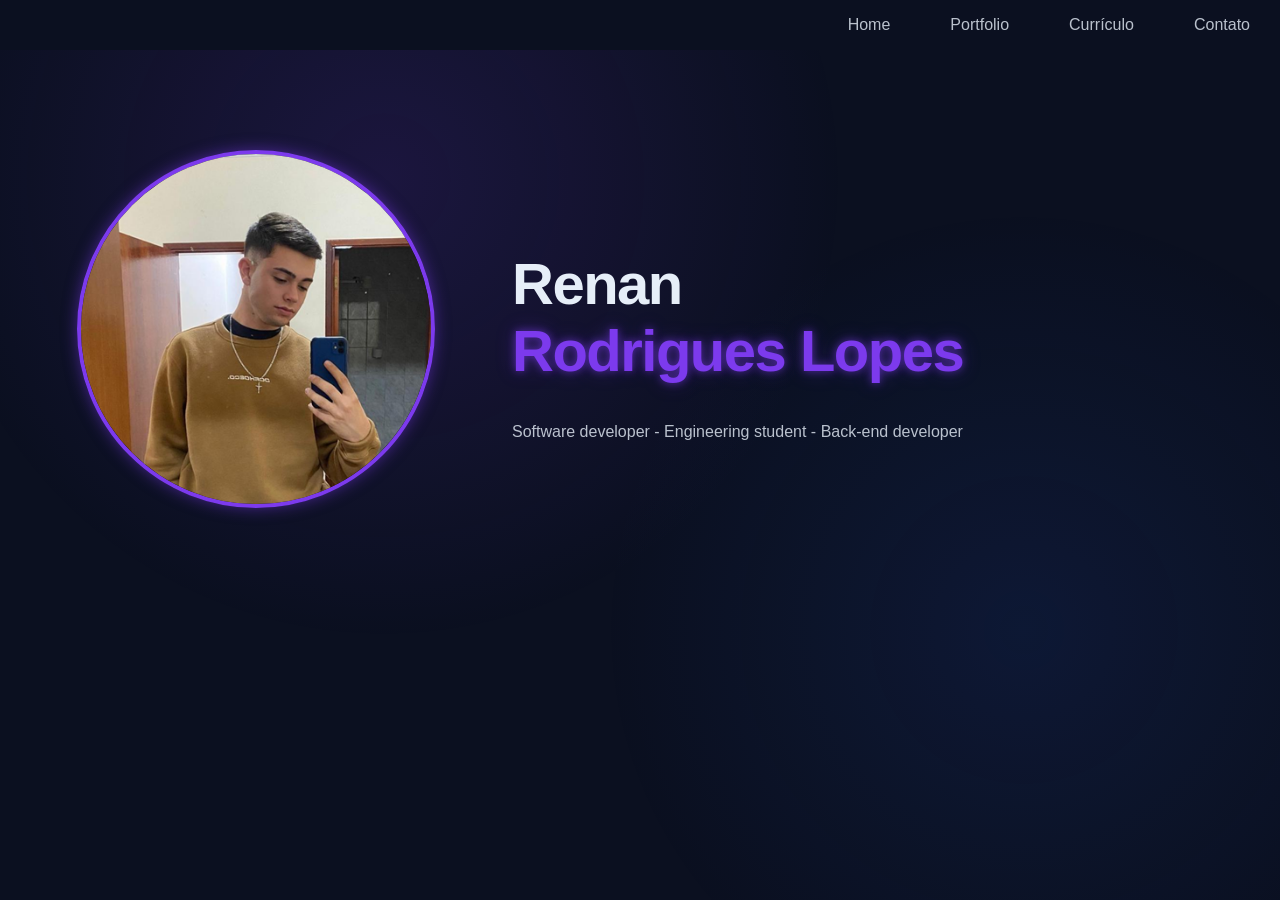
==== index.html @ 456c1f96 "first commit: incio do projeto(base inical)" ====
<!DOCTYPE html>

<html>

	<head>
		<title>Renan Lopes - Portfolio Online</title>
		<meta charset="utf-8">

        <link rel="preconnect" href="https://rsms.me/inter/">
        <link rel="stylesheet" href="https://rsms.me/inter/inter.css">

		<link rel="stylesheet" href="css/styles.css">

	</head>


	<body>
		<div class="navigation">
			<ul>
				<li>Home</li>
				<li>Portfolio</li>
				<li>Currículo</li>
				<li>Contato</li>
			</ul>
		</div>

		<div class="capa">
            <div class="profile-pic">
			    <img src="img/fotoRenan.png" alt="Foto de Renan Lopes">
            </div>
            <div class="profile-title">
			    <h1>Renan <span>Rodrigues Lopes</span></h1>
			    <h2>Software developer - Engineering student - Back-end developer</h2>
            </div>    
        </div>


		

	</body>

</html>
---- css/styles.css ----
html, body{
    margin: 0px;
    padding: 0px;
    font-size: 0;
}


body{
    background: #0B1020;
    font-family: 'Inter', sans-serif;
}

body::before {
    content: "";
    position: fixed;
    top: 0; left: 0;
    width: 100%; height: 100%;
    background: radial-gradient(circle at 30% 20%, rgba(124,58,237,0.15), transparent 40%), radial-gradient(circle at 80% 70%, rgba(37,99,235,0.10), transparent 35%);
    z-index: -1;
}


.navigation{
    background-color: #0B1020;
    color: #E6EEF8;
    height: 50px;
}

.navigation ul{
    margin-top: 0;
    list-style: none;
    padding-left: 0;
    text-align: right;
    height: 50px;
}

.navigation li{
    display: inline-block;
    padding-left: 30px;
    padding-right: 30px;
    line-height: 50px;
    font-size: 16px;
    opacity: 0.8;
    transition: 0.3s ease;
    cursor: pointer;
}

.navigation li:hover {
    color: #7C3AED;
    text-shadow: 0 0 6px rgba(124,58,237,0.6);
    transform: translateY(-3px);
}

.capa{
    color: #E6EEF8;
}

.capa span{
    color: #7C3AED;
    display: block ;
}

.capa div{
    display: inline-block;
    height: 650px; 
}

.profile-pic{
    width: 40%;
    text-align: center;
}

.profile-pic img{
    width: 350px;
    border-radius: 350px;
    margin-top: 100px;
    border: 4px solid #7C3AED;
    box-shadow: 0 0 15px rgba(124,58,237,0.5);
    transition: 0.4s ease;
}

.profile-pic img:hover {
    box-shadow: 0 0 25px rgba(124,58,237,0.8);
    transform: scale(1.03);
}

.profile-title{
    vertical-align: top;
    width: 60%;
}

.profile-title h1{
    margin-top: 200px;
    font-size: 58px;
    font-weight: 700;
    letter-spacing: -1.5px;
}

.profile-title h1 span {
    color: #7C3AED;
    text-shadow: 0 0 8px rgba(124,58,237,0.6), 0 0 20px rgba(124,58,237,0.3);
}


.profile-title h2{
    font-size: 16px;
    font-weight: 400;
    opacity: 0.8;
}
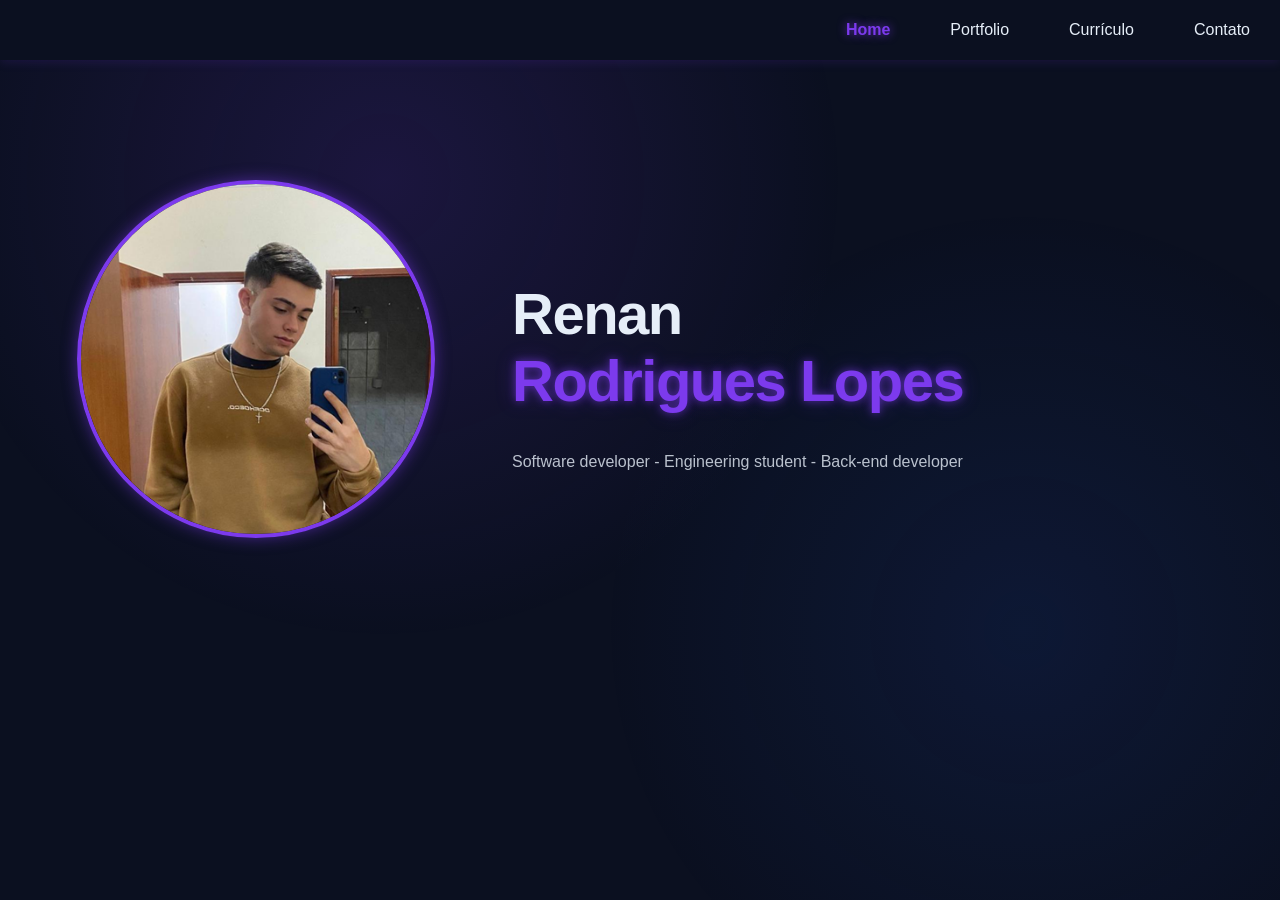
==== commit de058f41: "adicionando funcionalidades" ====
--- a/index.html
+++ b/index.html
@@ -17,7 +17,7 @@
 	<body>
 		<div class="navigation">
 			<ul>
-				<li>Home</li>
+				<li class="active">Home</li>
 				<li>Portfolio</li>
 				<li>Currículo</li>
 				<li>Contato</li>
--- a/css/styles.css
+++ b/css/styles.css
@@ -1,3 +1,5 @@
+/*   HOME   */
+
 html, body{
     margin: 0px;
     padding: 0px;
@@ -20,36 +22,56 @@
 }
 
 
-.navigation{
+/* ===== NAVIGATION BAR (igual a Home) ===== */
+
+.navigation {
     background-color: #0B1020;
     color: #E6EEF8;
-    height: 50px;
+    height: 60px;
+    width: 100%;
+    position: fixed;
+    top: 0;
+    left: 0;
+    box-shadow: 0 2px 10px rgba(124, 58, 237, 0.15); /* glow suave roxo */
+    z-index: 999;
 }
 
-.navigation ul{
-    margin-top: 0;
+.navigation ul {
+    margin: 0;
+    padding: 0;
     list-style: none;
-    padding-left: 0;
     text-align: right;
-    height: 50px;
+    height: 60px;
+    display: flex;
+    justify-content: flex-end;
+    align-items: center;
 }
 
-.navigation li{
-    display: inline-block;
-    padding-left: 30px;
-    padding-right: 30px;
-    line-height: 50px;
+.navigation li {
     font-size: 16px;
-    opacity: 0.8;
-    transition: 0.3s ease;
+    padding: 0 30px;
     cursor: pointer;
+    transition: 0.3s;
+    font-weight: 500;
+}
+
+.navigation li.active {
+    color: #7C3AED;
+    text-shadow: 0 0 10px rgba(124, 58, 237, 0.8);
+    font-weight: 700;
 }
 
 .navigation li:hover {
-    color: #7C3AED;
-    text-shadow: 0 0 6px rgba(124,58,237,0.6);
-    transform: translateY(-3px);
+    color: #7C3AED; /* roxo neon da paleta */
+    text-shadow: 0 0 8px rgba(124, 58, 237, 0.6);
 }
+
+/* Para a página não ficar escondida atrás da nav */
+body {
+    padding-top: 80px;
+    background: #0B1020;
+    font-family: "Inter", sans-serif; /* (mantenha se já setou no seu projeto) */
+}   
 
 .capa{
     color: #E6EEF8;
